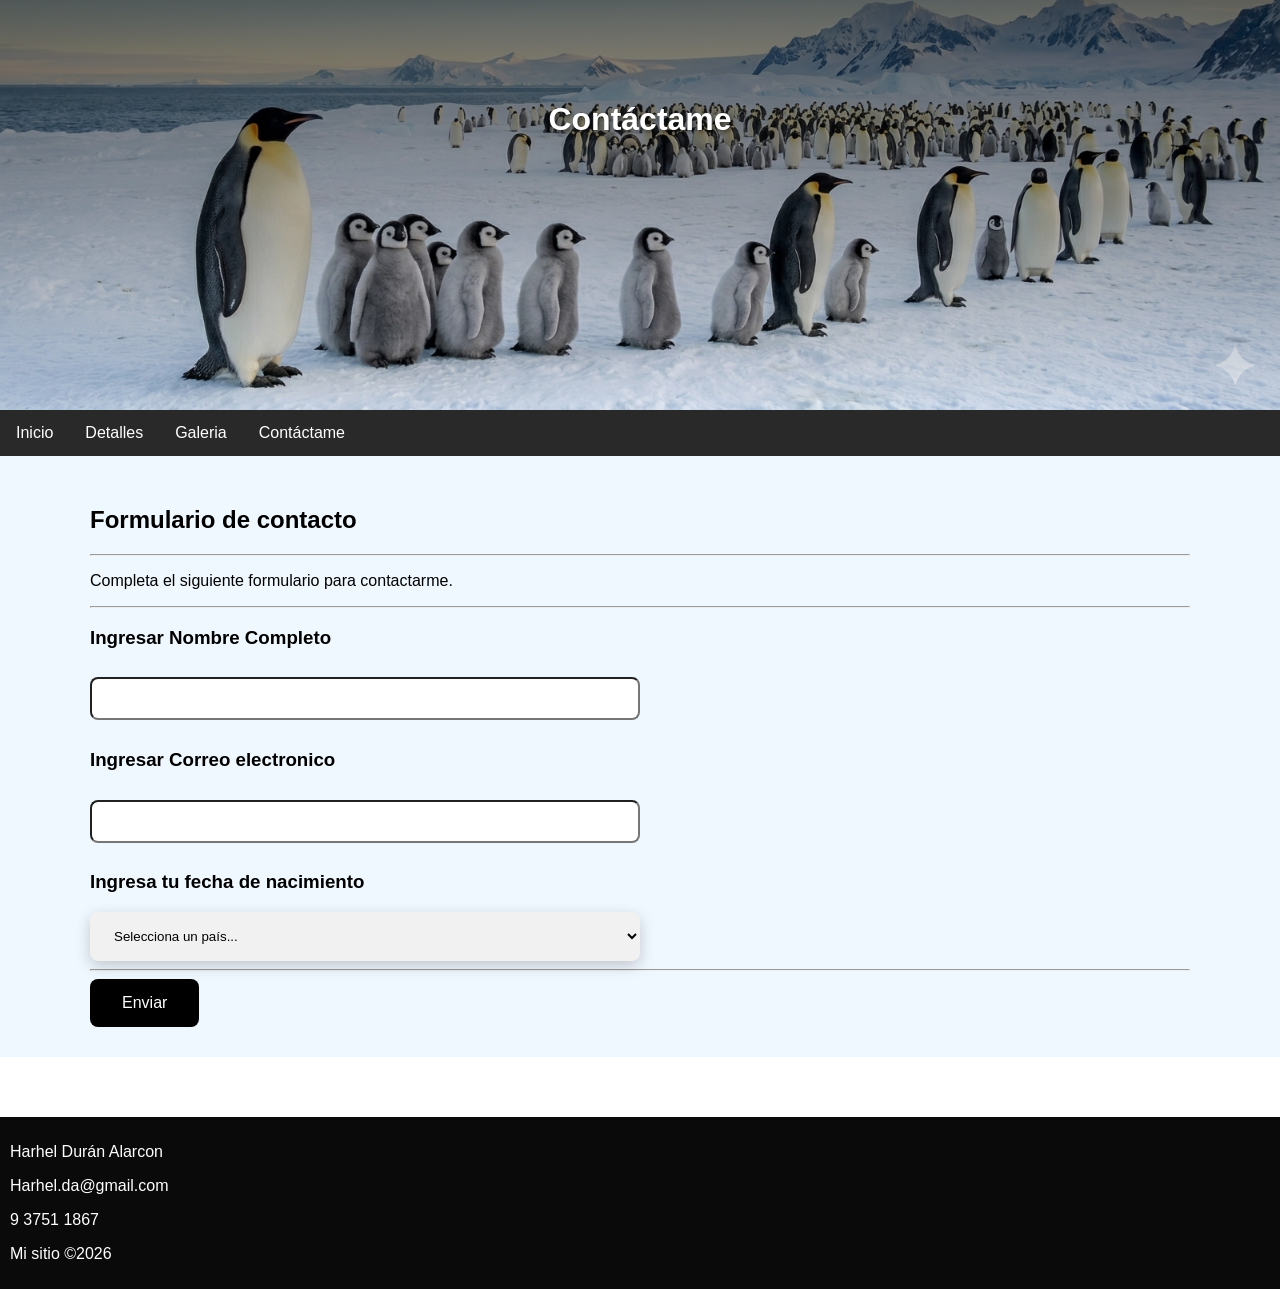
==== Sitio pinguino/sitio/contacto.html @ fbcbc7a6 "Add files via upload" ====
<!DOCTYPE html>
<html lang="en">
<head>
    <meta charset="UTF-8">
    <meta name="viewport" content="width=device-width, initial-scale=1.0">
    <title>Pingüino Emperador</title>
    <link rel="shortcut icon" href="images/icono.png" type="image/png">
    <link rel="stylesheet" href="css/style.css">
</head>
<body>
    <header>
        <h1>Contáctame</h1>
        
    </header>
    <nav>
        <a href="index.html">Inicio</a>
        <a href="detalles.html">Detalles</a>
        <a href="galeria.html">Galeria</a>
        <a href="contacto.html">Contáctame</a>
    </nav>
    <main>
        <h2>Formulario de contacto</h2>
        <hr>
        <p>Completa el siguiente formulario para contactarme.</p>
        <hr>
        <h3>Ingresar Nombre Completo</h3>
        <input type="text">
        <h3>Ingresar Correo electronico</h3>
        <input type="text">
        <h3>Ingresa tu fecha de nacimiento</h3>
        <select name="Nacionalidad" id="nacionalidad">
            <option value="">Selecciona un país...</option>
            <option value="Chile">Chile</option>
            <option value="Argentina">Argentina</option>
            <option value="Peru">Perú</option>
            <option value="Colombia">Colombia</option>
            <option value="Mexico">México</option>
            <option value="Otros...">Otros</option>
        </select>
        <hr>
        <button class="button">Enviar</button>
    </main>
    <footer>
        <p>Harhel Durán Alarcon</p>
        <p>Harhel.da@gmail.com</p>
        <p>9 3751 1867</p>
        <p>Mi sitio &copy;2026</p>
    </footer>
</body>
</html>
---- Sitio pinguino/sitio/css/style.css ----
body {
    margin: 0;
    padding: 0;
    font-family: 'Gill Sans', 'Gill Sans MT', Calibri, 'Trebuchet MS', sans-serif;
}

header {
background-color: #000000;
    background-image: 
        linear-gradient(rgba(0, 0, 0, 0.6), rgba(0, 0, 0, 0)), 
        url("../images/header.png");
    background-size: cover;
    background-position: center bottom;
    background-repeat: no-repeat;
    min-height: 250px;
    color: #ffffff;
    padding: 80px 10px; 
    text-align: center;
    text-shadow: 2px 2px 4px rgba(0, 0, 0, 0.5);
}

nav {
    display: flex;
    margin: 0;
    padding: 0;
    background-color: #292929;
    border: #ffffff;
}

nav a {
    display: block;
    color: #ffffff;
    text-decoration: none;
    padding: 14px 16px;
}

nav a:hover {
    background-color: #ffffff;
    color: #333333;
}

footer {
    background-color: #0a0a0a;
    color: #ffffff;
    padding: 10px;
    bottom: 0;
    left: 0;
    width: 100%;
}

main {
    padding: 30px 90px;
    margin-bottom: 60px;
    z-index: 1000;
    background-color: aliceblue;
}

table {
    width: 100%;
    border-collapse: collapse;
    margin: 20px 0;
}

th, td {
    border: 1px solid #ccc;
    padding: 10px;
    text-align: left;
}

th {
    background-color: #f4f4f4;
}


div.grid-gallery {
    display: grid;
    grid-template-columns: repeat(auto-fit, minmax(250px, 1fr));
    gap: 20px;
    justify-content: center; 
}

div.gallery-item img {
    width: 100%;
    height: 200px;
    object-fit: cover; 
    display: block;
}

div.gallery-item p {
    padding: 15px;
    margin: 0;
    font-size: 0.9em;
    color: #333;
}

div.gallery-item:hover {
    transform: translateY(-5px);
    box-shadow: 0 5px 15px rgba(0,0,0,0.2);
}

div.gallery {
  display: flex;
  flex-wrap: wrap;
  justify-content: center; 
  max-width: 1200px;       
  margin: 20px auto;       
  padding-bottom: 100px;    
}

div.gallery-item {
  margin: 10px;            
  border-radius: 8px; 
  border: 2px solid #ddd;
  width: 300px;            
  background-color: white;
  box-shadow: 0 4px 8px rgba(0,0,0,0.1);
  text-align: center;
}

input[type=text] {
  width: 50%;
  border-radius: 8px;
  padding: 12px;
  margin: 10px 0;
  box-sizing: border-box;
}

input[type=text]:focus {
  border: 3px solid #555;
  box-shadow: 0 5px 15px rgba(0,0,0,0.2);
}

select {
  width: 50%;
  padding: 16px 20px;
  border: none;
  border-radius: 8px;
  background-color: #f1f1f1;
  box-shadow: 0 5px 15px rgba(0,0,0,0.2);
}

.button {
    background-color: rgb(0, 0, 0);
    border: none;
    border-radius: 8px;
    color: white;
    padding: 15px 32px;
    text-align: center;
    text-decoration: none; 
    display: inline-block;
    font-size: 16px;
    cursor: pointer;
    transition-duration: 0.4s; 
}

.button:hover {
    background-color: #555; 
    color: white;
    box-shadow: 0 8px 16px 0 rgba(0,0,0,0.6); 
    transform: translateY(-2px); 
}
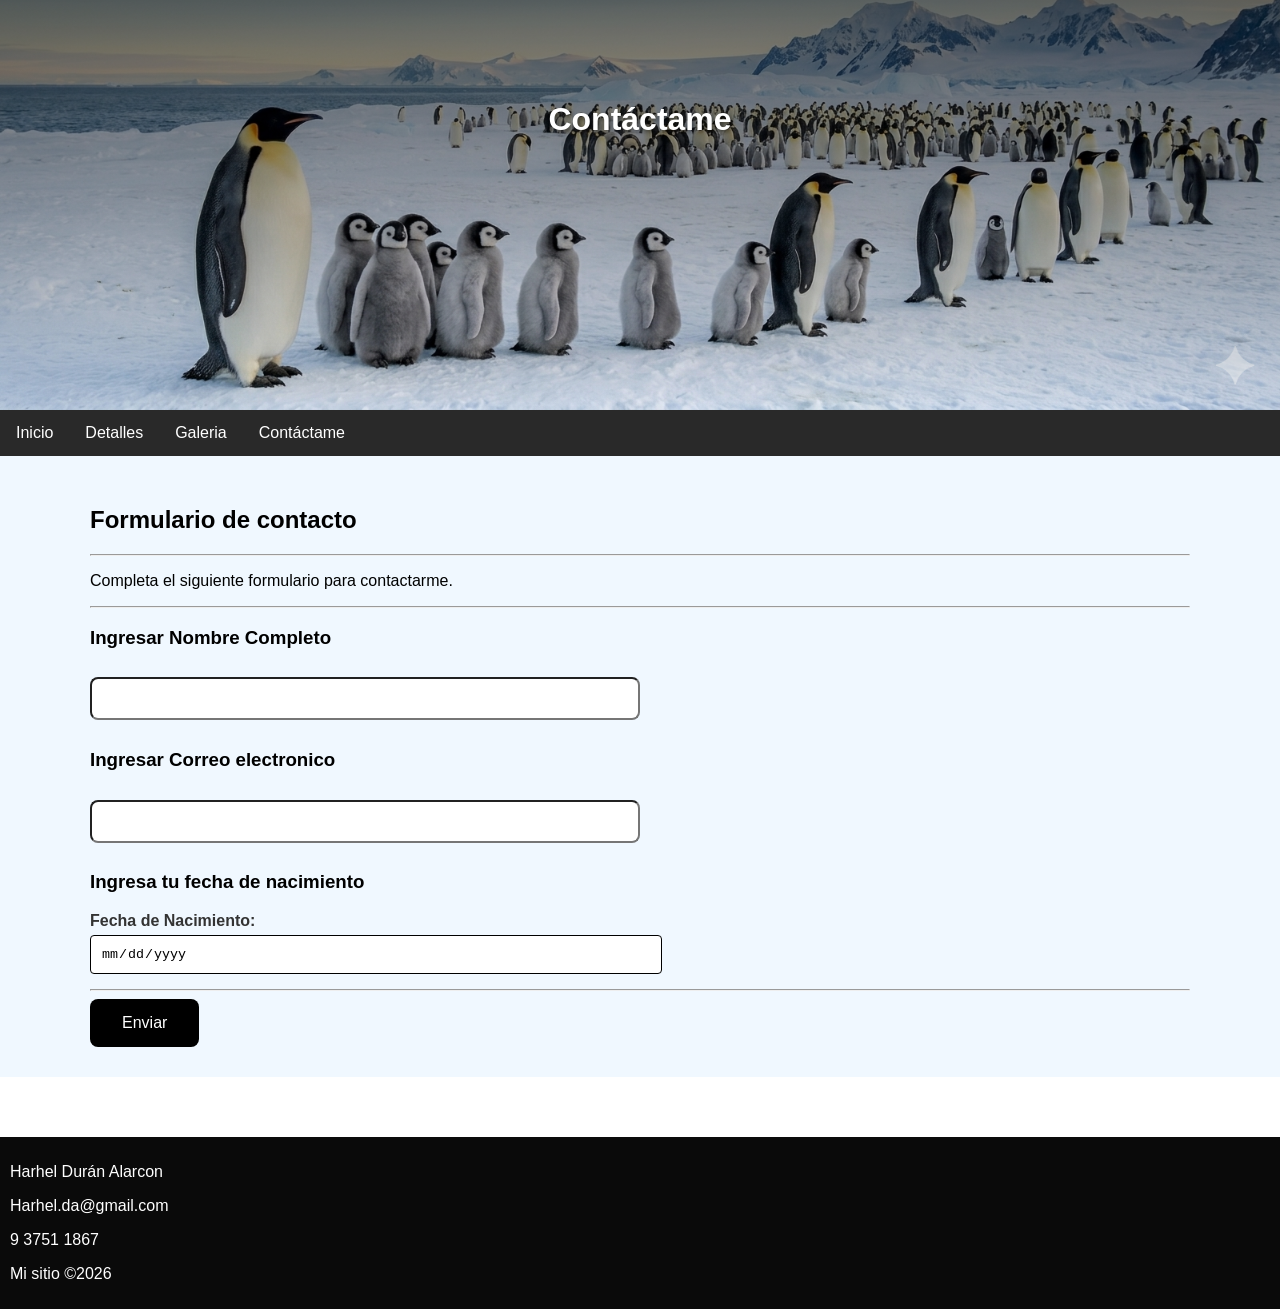
==== commit e5ad1dec: "Add files via upload" ====
--- a/Sitio pinguino/sitio/contacto.html
+++ b/Sitio pinguino/sitio/contacto.html
@@ -28,15 +28,11 @@
         <h3>Ingresar Correo electronico</h3>
         <input type="text">
         <h3>Ingresa tu fecha de nacimiento</h3>
-        <select name="Nacionalidad" id="nacionalidad">
-            <option value="">Selecciona un país...</option>
-            <option value="Chile">Chile</option>
-            <option value="Argentina">Argentina</option>
-            <option value="Peru">Perú</option>
-            <option value="Colombia">Colombia</option>
-            <option value="Mexico">México</option>
-            <option value="Otros...">Otros</option>
-        </select>
+        <div class="form-group">
+            <label for="fecha-nacimiento">Fecha de Nacimiento: </label>
+            <input type="date" id="fecha-nacimiento" name="fecha-nacimiento" required>
+        </div>
+        
         <hr>
         <button class="button">Enviar</button>
     </main>
--- a/Sitio pinguino/sitio/css/style.css
+++ b/Sitio pinguino/sitio/css/style.css
@@ -158,4 +158,50 @@
     color: white;
     box-shadow: 0 8px 16px 0 rgba(0,0,0,0.6); 
     transform: translateY(-2px); 
+}
+
+.form-group {
+    margin-bottom: 15px;
+    text-align: left;
+}
+
+label {
+    display: block;
+    margin-bottom: 5px;
+    font-weight: bold;
+    color: #333;
+}
+
+input[type="date"] {
+    width: 50%;
+    padding: 10px;
+    border: 1px solid #000000;
+    border-radius: 4px;
+    background-color: #fff;
+}
+
+input[type="date"]:focus {
+    border-color: #004a99;
+    outline: none;
+    box-shadow: 0 8px 16px 0 rgba(0,0,0,0.6);
+}
+
+input[type="date"] {
+    position: relative;
+    cursor: pointer;
+}
+input[type="date"]:hover {
+    box-shadow: 0 8px 16px 0 rgba(0,0,0,0.6);
+}
+
+input[type="date"]::-webkit-calendar-picker-indicator {
+    position: absolute;
+    top: 0;
+    left: 0;
+    right: 0;
+    bottom: 0;
+    width: auto;
+    height: auto;
+    color: transparent;
+    background: transparent;
 }
